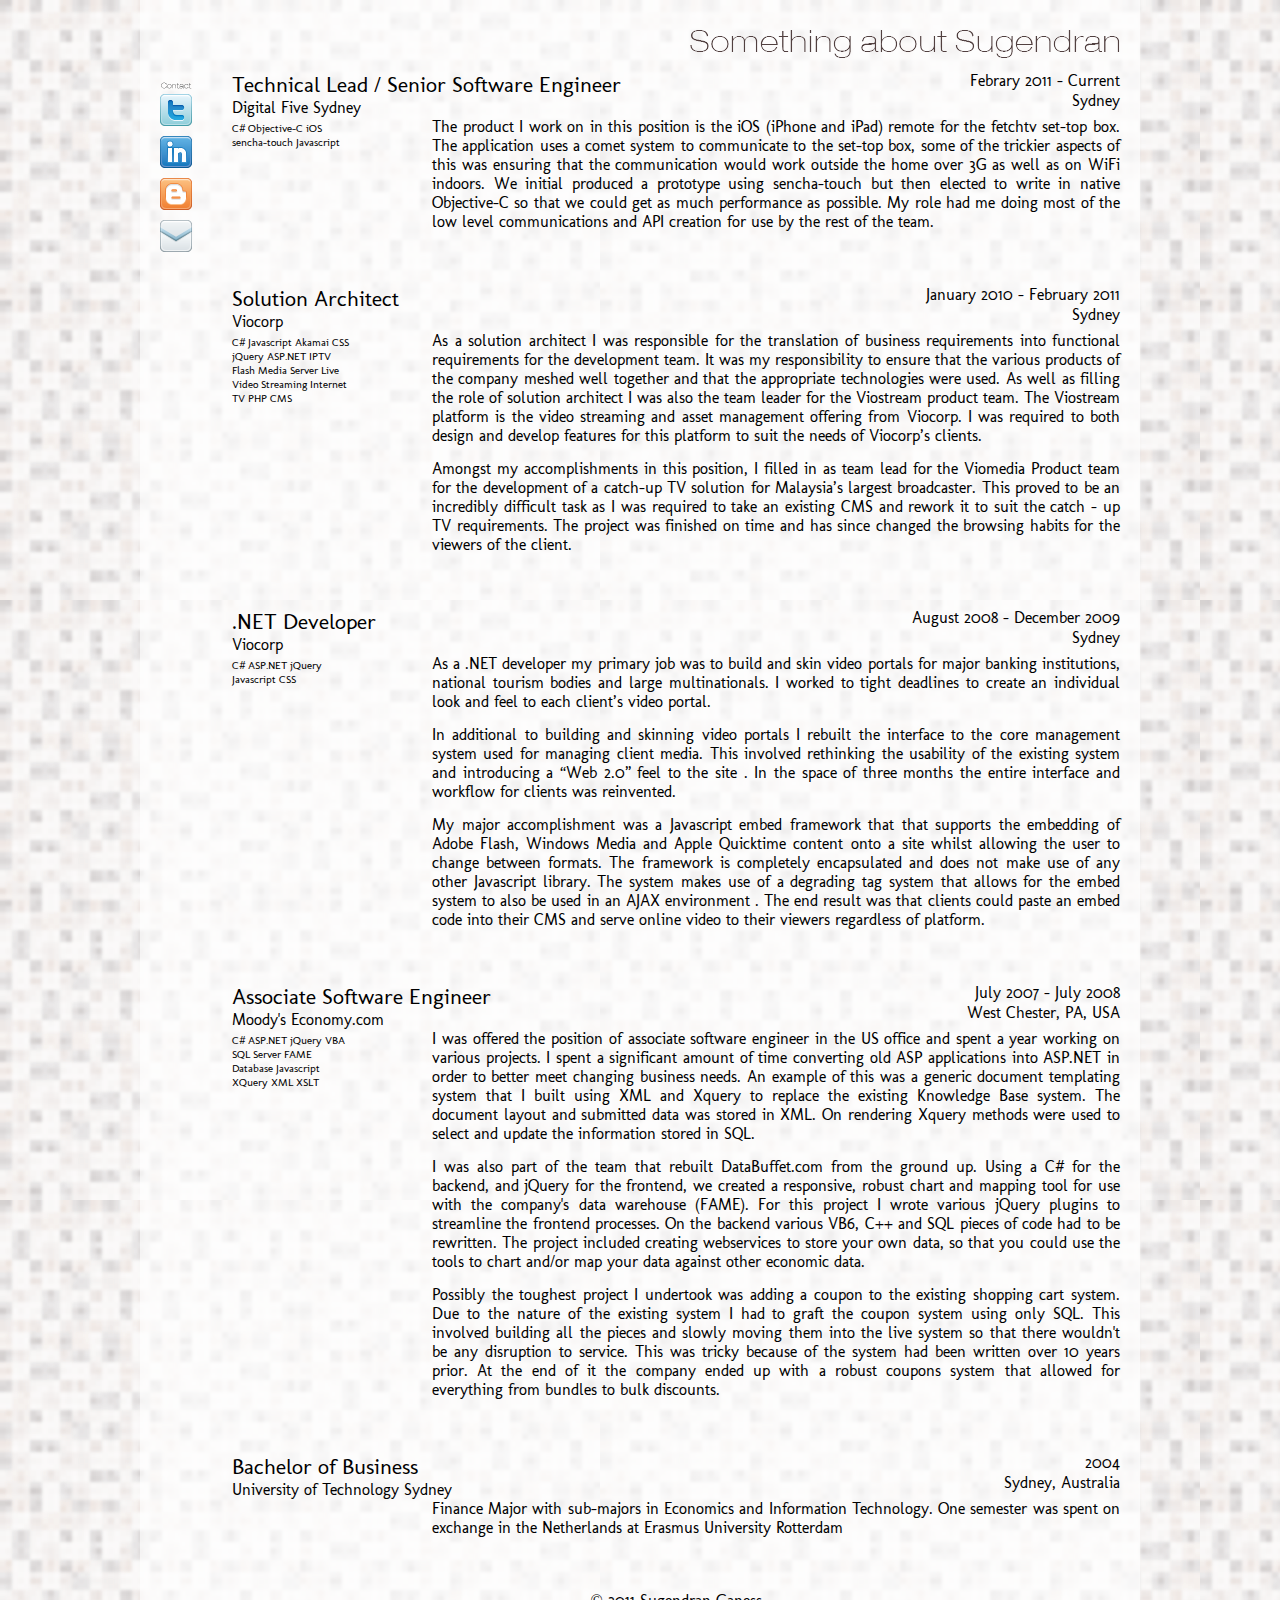
==== resume/index.html @ 3e5271db "asdsa" ====
<!DOCTYPE html><html lang="en"><head><title>The resume of Sugendran Ganess</title><meta name="description" content="The resume of Sugendran Ganess"><link rel="stylesheet" type="text/css" href="http://fonts.googleapis.com/css?family=Molengo"><link rel="stylesheet" href="styles/site.css"><link rel="shortcut icon" type="image/x-icon" href="favicon.ico"><script type="text/javascript">var _gaq = _gaq || []; _gaq.push(['_setAccount', 'UA-943980-5']); _gaq.push(['_trackPageview']); (function () { var ga = document.createElement('script'); ga.type = 'text/javascript'; ga.async = true; ga.src = ('https:' == document.location.protocol ? 'https://ssl' : 'http://www') + '.google-analytics.com/ga.js'; var s = document.getElementsByTagName('script')[0]; s.parentNode.insertBefore(ga, s);})();
</script></head><body><div id="container"><div id="header"><h1><span>The resume of Sugendran Ganess</span></h1></div><div id="menu"><a href="http://twitter.com/sugendran" title="Follow Sugendran on Twitter" class="twitter"><span>Follow Sugendran on Twitter</span></a><a href="http://au.linkedin.com/in/sugendran" title="Sugendran on LinkedIn" class="linkedin"><span>Sugendran on LinkedIn</span></a><a href="http://www.abandonedexpression.com" title="Read Sugendran's Blog" class="blog"><span>Read Sugendran's Blog</span></a><a href="mailto://sugendran@sugendran.net" title="Email Sugendran" class="email"><span>Email Sugendran</span></a></div><div id="main"><div id="content"><div class="resume"><div class="job"><dl><dt class="title">Title</dt><dd class="title">Technical Lead / Senior Software Engineer</dd><dt class="date">Date</dt><dd class="date">Febrary 2011 - Current</dd><dt class="company">Company</dt><dd class="companyx">Digital Five Sydney</dd><dt class="location">Location</dt><dd class="location">Sydney</dd><dt class="description">Description</dt><dd class="description"><p>The product I work on in this position is the iOS (iPhone and iPad) remote for the fetchtv set-top box. The application uses a comet system to communicate to the set-top box, some of the trickier aspects of this was ensuring that the communication would work outside the home over 3G as well as on WiFi indoors. We initial produced a prototype using sencha-touch but then elected to write in native Objective-C so that we could get as much performance as possible. My role had me doing most of the low level communications and API creation for use by the rest of the team.</p></dd><dt class="keywords">Keywords</dt><dd class="keywords"><span class="keywords">C#  </span><span class="keywords">Objective-C  </span><span class="keywords">iOS  </span><span class="keywords">sencha-touch  </span><span class="keywords">Javascript  </span></dd></dl></div><div class="job"><dl><dt class="title">Title</dt><dd class="title">Solution Architect</dd><dt class="date">Date</dt><dd class="date">January 2010 - February 2011</dd><dt class="company">Company</dt><dd class="companyx">Viocorp</dd><dt class="location">Location</dt><dd class="location">Sydney</dd><dt class="description">Description</dt><dd class="description"><p>As a solution architect I was responsible for the translation of business requirements into functional requirements for the development team. It was my responsibility to ensure that the various products of the company meshed well together and that the appropriate technologies were used. As well as filling the role of solution architect I was also the team leader for the Viostream product team. The Viostream platform is the video streaming and asset management offering from Viocorp. I was required to both design and develop features for this platform to suit the needs of Viocorp’s clients.</p><p>Amongst my accomplishments in this position, I filled in as team lead for the Viomedia Product team for the development of a catch-up TV solution for Malaysia’s largest broadcaster. This proved to be an incredibly difficult task as I was required to take an existing CMS and rework it to suit the catch - up TV requirements. The project was finished on time and has since changed the browsing habits for the viewers of the client.</p></dd><dt class="keywords">Keywords</dt><dd class="keywords"><span class="keywords">C#  </span><span class="keywords">Javascript  </span><span class="keywords">Akamai  </span><span class="keywords">CSS  </span><span class="keywords">jQuery  </span><span class="keywords">ASP.NET  </span><span class="keywords">IPTV  </span><span class="keywords">Flash Media Server  </span><span class="keywords">Live Video Streaming  </span><span class="keywords">Internet TV  </span><span class="keywords">PHP  </span><span class="keywords">CMS  </span></dd></dl></div><div class="job"><dl><dt class="title">Title</dt><dd class="title">.NET Developer</dd><dt class="date">Date</dt><dd class="date">August 2008 - December 2009</dd><dt class="company">Company</dt><dd class="companyx">Viocorp</dd><dt class="location">Location</dt><dd class="location">Sydney</dd><dt class="description">Description</dt><dd class="description"><p>As a .NET developer my primary job was to build and skin video portals for major banking institutions, national tourism bodies and large multinationals. I worked to tight deadlines to create an individual look and feel to each client’s video portal.</p><p>In additional to building and skinning video portals I rebuilt the interface to the core management system used for managing client media. This involved rethinking the usability of the existing system and introducing a “Web 2.0” feel to the site . In the space of three months the entire interface and workflow for clients was reinvented.</p><p>My major accomplishment was a Javascript embed framework that that supports the embedding of Adobe Flash, Windows Media and Apple Quicktime content onto a site whilst allowing the user to change between formats. The framework is completely encapsulated and does not make use of any other Javascript library. The system makes use of a degrading tag system that allows for the embed system to also be used in an AJAX environment . The end result was that clients could paste an embed code into their CMS and serve online video to their viewers regardless of platform.</p></dd><dt class="keywords">Keywords</dt><dd class="keywords"><span class="keywords">C#  </span><span class="keywords">ASP.NET  </span><span class="keywords">jQuery  </span><span class="keywords">Javascript  </span><span class="keywords">CSS  </span></dd></dl></div><div class="job"><dl><dt class="title">Title</dt><dd class="title">Associate Software Engineer</dd><dt class="date">Date</dt><dd class="date">July 2007 - July 2008</dd><dt class="company">Company</dt><dd class="companyx">Moody's Economy.com</dd><dt class="location">Location</dt><dd class="location">West Chester, PA, USA</dd><dt class="description">Description</dt><dd class="description"><p>I was offered the position of associate software engineer in the US office and spent a year working on various projects. I spent a significant amount of time converting old ASP applications into ASP.NET in order to better meet changing business needs. An example of this was a generic document templating system that I built using XML and Xquery to replace the existing Knowledge Base system. The document layout and submitted data was stored in XML. On rendering Xquery methods were used to select and update the information stored in SQL.</p><p>I was also part of the team that rebuilt DataBuffet.com from the ground up. Using a C# for the backend, and jQuery for the frontend, we created a responsive, robust chart and mapping tool for use with the company's data warehouse (FAME). For this project I wrote various jQuery plugins to streamline the frontend processes. On the backend various VB6, C++ and SQL pieces of code had to be rewritten. The project included creating webservices to store your own data, so that you could use the tools to chart and/or map your data against other economic data.</p><p>Possibly the toughest project I undertook was adding a coupon to the existing shopping cart system. Due to the nature of the existing system I had to graft the coupon system using only SQL. This involved building all the pieces and slowly moving them into the live system so that there wouldn't be any disruption to service. This was tricky because of the system had been written over 10 years prior. At the end of it the company ended up with a robust coupons system that allowed for everything from bundles to bulk discounts.</p></dd><dt class="keywords">Keywords</dt><dd class="keywords"><span class="keywords">C#  </span><span class="keywords">ASP.NET  </span><span class="keywords">jQuery  </span><span class="keywords">VBA  </span><span class="keywords">SQL Server  </span><span class="keywords">FAME Database  </span><span class="keywords">Javascript  </span><span class="keywords">XQuery  </span><span class="keywords">XML  </span><span class="keywords">XSLT  </span></dd></dl></div><div class="education"><dl><dt class="title">Title</dt><dd class="title">Bachelor of Business</dd><dt class="date">Date</dt><dd class="date">2004</dd><dt class="company">University</dt><dd class="company">University of Technology Sydney</dd><dt class="location">Location</dt><dd class="location">Sydney, Australia</dd><dt class="description">Description</dt><dd class="description"><p>Finance Major with sub-majors in Economics and Information Technology. One semester was spent on exchange in the Netherlands at Erasmus University Rotterdam</p></dd></dl></div></div></div><div id="footer">&copy; 2011 Sugendran Ganess</div></div></div></body></html>
---- resume/styles/site.css ----
﻿html{color:#000;background:#FFF;}body,div,dl,dt,dd,ul,ol,li,h1,h2,h3,h4,h5,h6,pre,code,form,fieldset,legend,input,textarea,p,blockquote,th,td{margin:0;padding:0;}table{border-collapse:collapse;border-spacing:0;}fieldset,img{border:0;}address,caption,cite,code,dfn,em,strong,th,var{font-style:normal;font-weight:normal;}li{list-style:none;}caption,th{text-align:left;}h1,h2,h3,h4,h5,h6{font-size:100%;font-weight:normal;}q:before,q:after{content:'';}abbr,acronym{border:0;font-variant:normal;}sup{vertical-align:text-top;}sub{vertical-align:text-bottom;}input,textarea,select{font-family:inherit;font-size:inherit;font-weight:inherit;}input,textarea,select{*font-size:100%;}legend{color:#000;}
html,body
{
    padding:0px;
    margin:0px;
}
body
{
    background: #000 url(../images/dark-tile.gif) repeat 0 0;
    font-family: 'Molengo', san-serif;
}

.clearfix:after {
  content: ".";
  clear: both;
  height: 0;
  visibility: hidden;
  display: block;
}
.clearfix {
  display: inline-block; /* Fixes IE/Mac */
}
/* Hides from IE-mac \*/
* html .clearfix {height: 1%;}
.clearfix {display: block;}
/* End hide from IE-mac */


#container
{
    width: 960px;
    padding: 0px 20px;
    margin: 0px auto;
    background: transparent url(../images/almost-white.png) repeat 0 0;
}
#menu
{
    background: transparent url(../images/contact-header.png) no-repeat 50% 0px;
    padding-top: 16px;
    position: absolute;
    top: 78px;
}
#menu a
{
    display: block;
    width: 32px;
    height: 32px;
    margin-bottom: 10px;
}
#menu a span
{
    display: none;
}
#menu a.twitter
{
    background: transparent url(../images/twitter.png) no-repeat 50% 50%;
}
#menu a.linkedin
{
    background: transparent url(../images/linkedin.png) no-repeat 50% 50%;
}
#menu a.blog
{
    background: transparent url(../images/blogger.png) no-repeat 50% 50%;
}
#menu a.email
{
    background: transparent url(../images/email.png) no-repeat 50% 50%;    
}
#header
{
    padding-top: 30px;
    height: 28px;
    padding-bottom: 13px;
}
#header h1
{
    background: transparent url(../images/header.png) 50% 50%;
    width: 430px;
    height: 28px;
    float:right;
}
#header h1 span
{
    display: none;
}
#main
{
    padding-left: 72px;
}
#footer
{
    text-align: center;
}
a.menu-about span, a.menu-projects span, a.menu-contact span
{
    display: none;
}
h1  
{
    font-family: 'Yanone Kaffeesatz', arial, serif; 
    font-size: 2em;
}
h2  
{
    font-size: 1.6em;
}
h3 
{
    font-size: 1.3em;
    text-align: right;
    padding-bottom: 0.4em;
    padding-top: 0.6em;
}
p
{
    padding-bottom: 14px;
}
div.job, div.education
{
    position: relative;
    clear: left;
    padding-bottom: 40px;
}
dt.title, dt.date, dt.company, dt.location, dt.description, dt.keywords
{
    display: none;
}
dd.title
{
    font-size: 1.4em;
}
dd.description
{
    padding-left: 200px;
    text-align: justify;
}
dd.date
{
    position: absolute;
    right: 0px;
    top: 0px;
}
dd.location
{
    position: absolute;
    right: 0px;
    top: 20px;
}
dd.keywords
{
    font-size: 0.7em;
    width: 120px;
    position:absolute; 
    left: 0px;
    top: 50px;
}
dd.keywords span.keywords:hover
{
    color: Red;
}
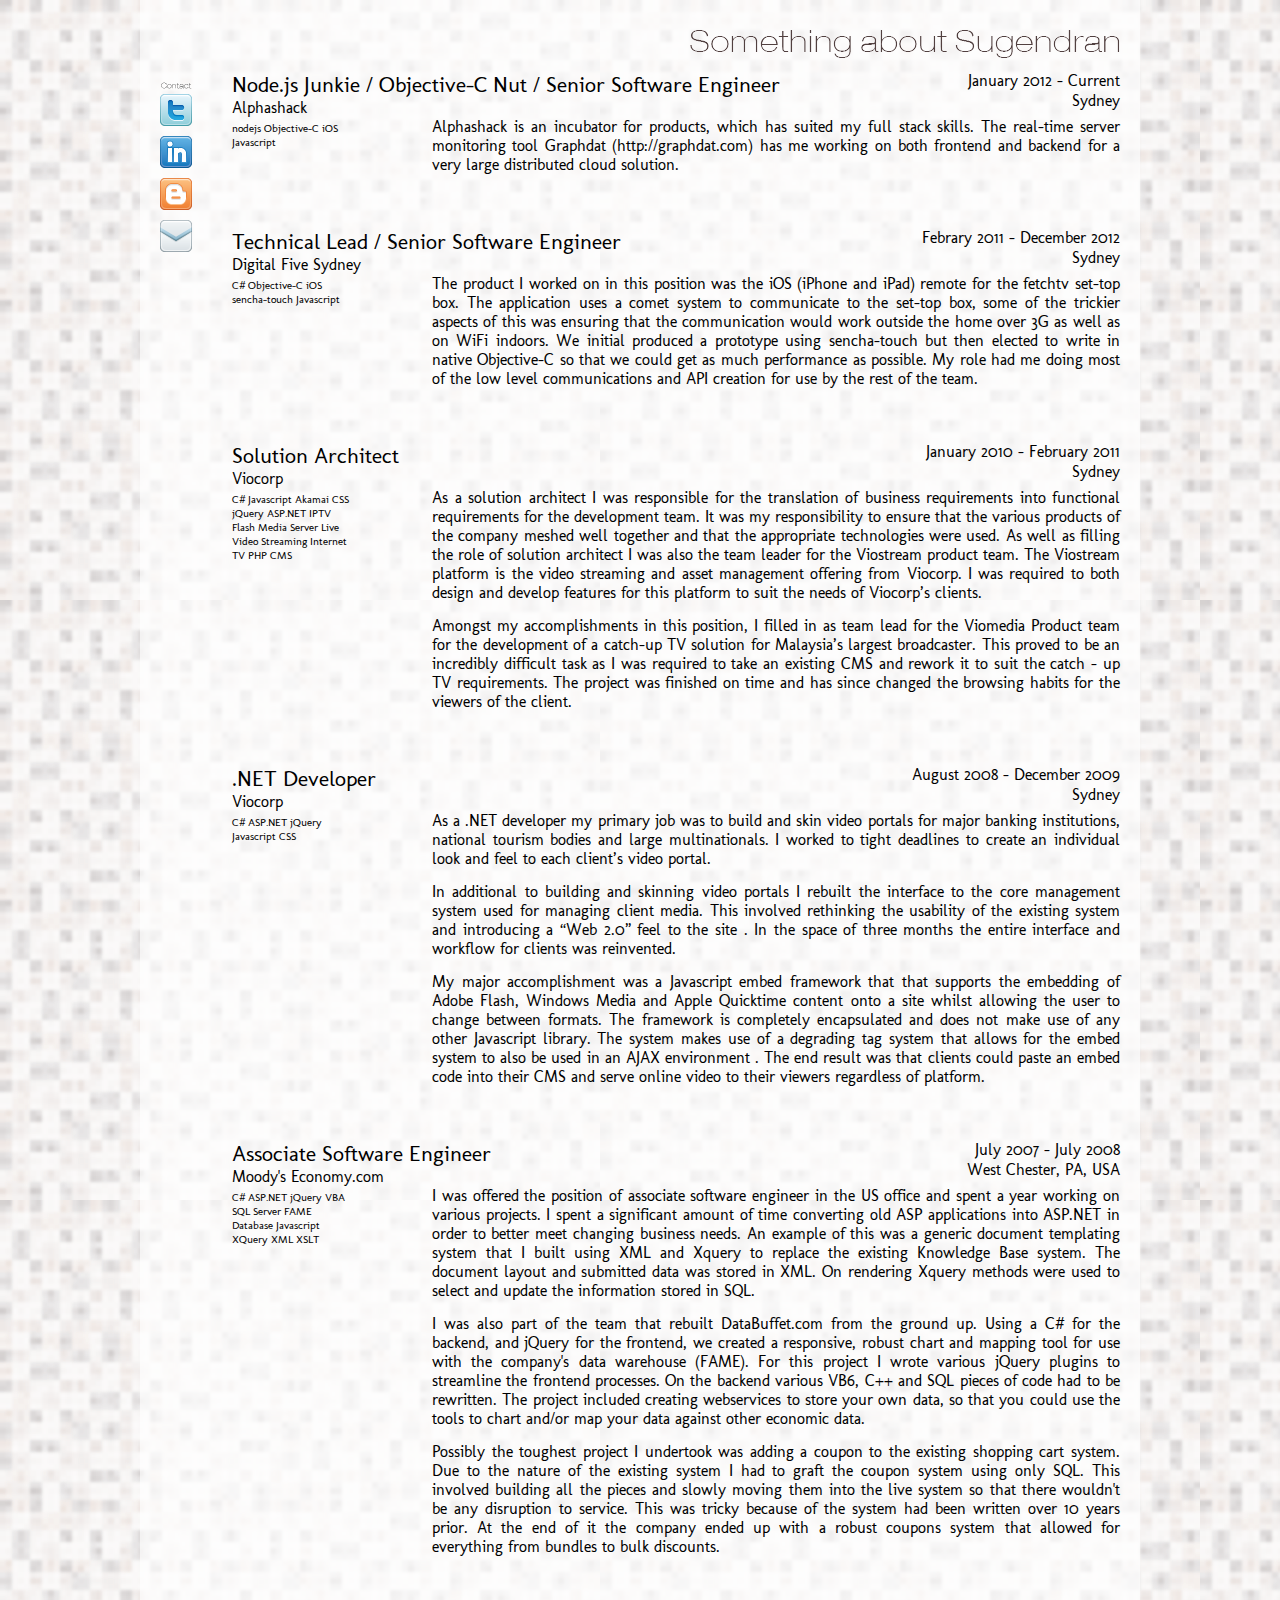
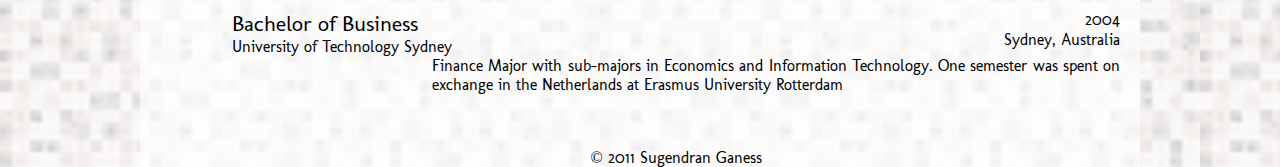
==== commit 757991a2: "reworked website!" ====
--- a/resume/index.html
+++ b/resume/index.html
@@ -1,2 +1,480 @@
-<!DOCTYPE html><html lang="en"><head><title>The resume of Sugendran Ganess</title><meta name="description" content="The resume of Sugendran Ganess"><link rel="stylesheet" type="text/css" href="http://fonts.googleapis.com/css?family=Molengo"><link rel="stylesheet" href="styles/site.css"><link rel="shortcut icon" type="image/x-icon" href="favicon.ico"><script type="text/javascript">var _gaq = _gaq || []; _gaq.push(['_setAccount', 'UA-943980-5']); _gaq.push(['_trackPageview']); (function () { var ga = document.createElement('script'); ga.type = 'text/javascript'; ga.async = true; ga.src = ('https:' == document.location.protocol ? 'https://ssl' : 'http://www') + '.google-analytics.com/ga.js'; var s = document.getElementsByTagName('script')[0]; s.parentNode.insertBefore(ga, s);})();
-</script></head><body><div id="container"><div id="header"><h1><span>The resume of Sugendran Ganess</span></h1></div><div id="menu"><a href="http://twitter.com/sugendran" title="Follow Sugendran on Twitter" class="twitter"><span>Follow Sugendran on Twitter</span></a><a href="http://au.linkedin.com/in/sugendran" title="Sugendran on LinkedIn" class="linkedin"><span>Sugendran on LinkedIn</span></a><a href="http://www.abandonedexpression.com" title="Read Sugendran's Blog" class="blog"><span>Read Sugendran's Blog</span></a><a href="mailto://sugendran@sugendran.net" title="Email Sugendran" class="email"><span>Email Sugendran</span></a></div><div id="main"><div id="content"><div class="resume"><div class="job"><dl><dt class="title">Title</dt><dd class="title">Technical Lead / Senior Software Engineer</dd><dt class="date">Date</dt><dd class="date">Febrary 2011 - Current</dd><dt class="company">Company</dt><dd class="companyx">Digital Five Sydney</dd><dt class="location">Location</dt><dd class="location">Sydney</dd><dt class="description">Description</dt><dd class="description"><p>The product I work on in this position is the iOS (iPhone and iPad) remote for the fetchtv set-top box. The application uses a comet system to communicate to the set-top box, some of the trickier aspects of this was ensuring that the communication would work outside the home over 3G as well as on WiFi indoors. We initial produced a prototype using sencha-touch but then elected to write in native Objective-C so that we could get as much performance as possible. My role had me doing most of the low level communications and API creation for use by the rest of the team.</p></dd><dt class="keywords">Keywords</dt><dd class="keywords"><span class="keywords">C#  </span><span class="keywords">Objective-C  </span><span class="keywords">iOS  </span><span class="keywords">sencha-touch  </span><span class="keywords">Javascript  </span></dd></dl></div><div class="job"><dl><dt class="title">Title</dt><dd class="title">Solution Architect</dd><dt class="date">Date</dt><dd class="date">January 2010 - February 2011</dd><dt class="company">Company</dt><dd class="companyx">Viocorp</dd><dt class="location">Location</dt><dd class="location">Sydney</dd><dt class="description">Description</dt><dd class="description"><p>As a solution architect I was responsible for the translation of business requirements into functional requirements for the development team. It was my responsibility to ensure that the various products of the company meshed well together and that the appropriate technologies were used. As well as filling the role of solution architect I was also the team leader for the Viostream product team. The Viostream platform is the video streaming and asset management offering from Viocorp. I was required to both design and develop features for this platform to suit the needs of Viocorp’s clients.</p><p>Amongst my accomplishments in this position, I filled in as team lead for the Viomedia Product team for the development of a catch-up TV solution for Malaysia’s largest broadcaster. This proved to be an incredibly difficult task as I was required to take an existing CMS and rework it to suit the catch - up TV requirements. The project was finished on time and has since changed the browsing habits for the viewers of the client.</p></dd><dt class="keywords">Keywords</dt><dd class="keywords"><span class="keywords">C#  </span><span class="keywords">Javascript  </span><span class="keywords">Akamai  </span><span class="keywords">CSS  </span><span class="keywords">jQuery  </span><span class="keywords">ASP.NET  </span><span class="keywords">IPTV  </span><span class="keywords">Flash Media Server  </span><span class="keywords">Live Video Streaming  </span><span class="keywords">Internet TV  </span><span class="keywords">PHP  </span><span class="keywords">CMS  </span></dd></dl></div><div class="job"><dl><dt class="title">Title</dt><dd class="title">.NET Developer</dd><dt class="date">Date</dt><dd class="date">August 2008 - December 2009</dd><dt class="company">Company</dt><dd class="companyx">Viocorp</dd><dt class="location">Location</dt><dd class="location">Sydney</dd><dt class="description">Description</dt><dd class="description"><p>As a .NET developer my primary job was to build and skin video portals for major banking institutions, national tourism bodies and large multinationals. I worked to tight deadlines to create an individual look and feel to each client’s video portal.</p><p>In additional to building and skinning video portals I rebuilt the interface to the core management system used for managing client media. This involved rethinking the usability of the existing system and introducing a “Web 2.0” feel to the site . In the space of three months the entire interface and workflow for clients was reinvented.</p><p>My major accomplishment was a Javascript embed framework that that supports the embedding of Adobe Flash, Windows Media and Apple Quicktime content onto a site whilst allowing the user to change between formats. The framework is completely encapsulated and does not make use of any other Javascript library. The system makes use of a degrading tag system that allows for the embed system to also be used in an AJAX environment . The end result was that clients could paste an embed code into their CMS and serve online video to their viewers regardless of platform.</p></dd><dt class="keywords">Keywords</dt><dd class="keywords"><span class="keywords">C#  </span><span class="keywords">ASP.NET  </span><span class="keywords">jQuery  </span><span class="keywords">Javascript  </span><span class="keywords">CSS  </span></dd></dl></div><div class="job"><dl><dt class="title">Title</dt><dd class="title">Associate Software Engineer</dd><dt class="date">Date</dt><dd class="date">July 2007 - July 2008</dd><dt class="company">Company</dt><dd class="companyx">Moody's Economy.com</dd><dt class="location">Location</dt><dd class="location">West Chester, PA, USA</dd><dt class="description">Description</dt><dd class="description"><p>I was offered the position of associate software engineer in the US office and spent a year working on various projects. I spent a significant amount of time converting old ASP applications into ASP.NET in order to better meet changing business needs. An example of this was a generic document templating system that I built using XML and Xquery to replace the existing Knowledge Base system. The document layout and submitted data was stored in XML. On rendering Xquery methods were used to select and update the information stored in SQL.</p><p>I was also part of the team that rebuilt DataBuffet.com from the ground up. Using a C# for the backend, and jQuery for the frontend, we created a responsive, robust chart and mapping tool for use with the company's data warehouse (FAME). For this project I wrote various jQuery plugins to streamline the frontend processes. On the backend various VB6, C++ and SQL pieces of code had to be rewritten. The project included creating webservices to store your own data, so that you could use the tools to chart and/or map your data against other economic data.</p><p>Possibly the toughest project I undertook was adding a coupon to the existing shopping cart system. Due to the nature of the existing system I had to graft the coupon system using only SQL. This involved building all the pieces and slowly moving them into the live system so that there wouldn't be any disruption to service. This was tricky because of the system had been written over 10 years prior. At the end of it the company ended up with a robust coupons system that allowed for everything from bundles to bulk discounts.</p></dd><dt class="keywords">Keywords</dt><dd class="keywords"><span class="keywords">C#  </span><span class="keywords">ASP.NET  </span><span class="keywords">jQuery  </span><span class="keywords">VBA  </span><span class="keywords">SQL Server  </span><span class="keywords">FAME Database  </span><span class="keywords">Javascript  </span><span class="keywords">XQuery  </span><span class="keywords">XML  </span><span class="keywords">XSLT  </span></dd></dl></div><div class="education"><dl><dt class="title">Title</dt><dd class="title">Bachelor of Business</dd><dt class="date">Date</dt><dd class="date">2004</dd><dt class="company">University</dt><dd class="company">University of Technology Sydney</dd><dt class="location">Location</dt><dd class="location">Sydney, Australia</dd><dt class="description">Description</dt><dd class="description"><p>Finance Major with sub-majors in Economics and Information Technology. One semester was spent on exchange in the Netherlands at Erasmus University Rotterdam</p></dd></dl></div></div></div><div id="footer">&copy; 2011 Sugendran Ganess</div></div></div></body></html>+<!DOCTYPE html>
+<html lang="en">
+    
+    <head>
+        <title>
+            The resume of Sugendran Ganess
+        </title>
+        <meta name="description" content="The resume of Sugendran Ganess">
+        <link rel="stylesheet" type="text/css" href="http://fonts.googleapis.com/css?family=Molengo">
+        <link rel="stylesheet" href="styles/site.css">
+        <link rel="shortcut icon" type="image/x-icon" href="favicon.ico">
+        <script type="text/javascript">
+        var _gaq = _gaq || [];
+_gaq.push(['_setAccount', 'UA-943980-5']);
+_gaq.push(['_trackPageview']);
+(function() {
+    var ga = document.createElement('script');
+    ga.type = 'text/javascript';
+    ga.async = true;
+    ga.src = ('https:' == document.location.protocol ? 'https://ssl' : 'http://www') + '.google-analytics.com/ga.js';
+    var s = document.getElementsByTagName('script')[0];
+    s.parentNode.insertBefore(ga, s);
+})();
+        </script>
+    </head>
+    
+    <body>
+        <div id="container">
+            <div id="header">
+                <h1>
+                    <span>
+                        The resume of Sugendran Ganess
+                    </span>
+                </h1>
+            </div>
+            <div id="menu">
+                <a href="http://twitter.com/sugendran" title="Follow Sugendran on Twitter"
+                class="twitter"><span>Follow Sugendran on Twitter</span></a>
+                <a href="http://au.linkedin.com/in/sugendran" title="Sugendran on LinkedIn"
+                class="linkedin"><span>Sugendran on LinkedIn</span></a>
+                <a href="http://www.abandonedexpression.com" title="Read Sugendran's Blog"
+                class="blog"><span>Read Sugendran's Blog</span></a>
+                <a href="mailto://sugendran@sugendran.net" title="Email Sugendran" class="email"><span>Email Sugendran</span></a>
+            </div>
+            <div id="main">
+                <div id="content">
+                    <div class="resume">
+                        <div class="job">
+                            <dl>
+                                <dt class="title">
+                                    Title
+                                </dt>
+                                <dd class="title">
+                                    Node.js Junkie / Objective-C Nut / Senior Software Engineer
+                                </dd>
+                                <dt class="date">
+                                    Date
+                                </dt>
+                                <dd class="date">
+                                    January 2012 - Current
+                                </dd>
+                                <dt class="company">
+                                    Company
+                                </dt>
+                                <dd class="companyx">
+                                    Alphashack
+                                </dd>
+                                <dt class="location">
+                                    Location
+                                </dt>
+                                <dd class="location">
+                                    Sydney
+                                </dd>
+                                <dt class="description">
+                                    Description
+                                </dt>
+                                <dd class="description">
+                                    <p>
+                                        Alphashack is an incubator for products, which has suited my full stack
+                                        skills. The real-time server monitoring tool Graphdat (http://graphdat.com)
+                                        has me working on both frontend and backend for a very large distributed
+                                        cloud solution.
+                                    </p>
+                                </dd>
+                                <dt class="keywords">
+                                    Keywords
+                                </dt>
+                                <dd class="keywords">
+                                    <span class="keywords">
+                                        nodejs
+                                    </span>
+                                    <span class="keywords">
+                                        Objective-C
+                                    </span>
+                                    <span class="keywords">
+                                        iOS
+                                    </span>
+                                    <span class="keywords">
+                                        Javascript
+                                    </span>
+                                </dd>
+                            </dl>
+                        </div>
+                        <div class="job">
+                            <dl>
+                                <dt class="title">
+                                    Title
+                                </dt>
+                                <dd class="title">
+                                    Technical Lead / Senior Software Engineer
+                                </dd>
+                                <dt class="date">
+                                    Date
+                                </dt>
+                                <dd class="date">
+                                    Febrary 2011 - December 2012
+                                </dd>
+                                <dt class="company">
+                                    Company
+                                </dt>
+                                <dd class="companyx">
+                                    Digital Five Sydney
+                                </dd>
+                                <dt class="location">
+                                    Location
+                                </dt>
+                                <dd class="location">
+                                    Sydney
+                                </dd>
+                                <dt class="description">
+                                    Description
+                                </dt>
+                                <dd class="description">
+                                    <p>
+                                        The product I worked on in this position was the iOS (iPhone and iPad)
+                                        remote for the fetchtv set-top box. The application uses a comet system
+                                        to communicate to the set-top box, some of the trickier aspects of this
+                                        was ensuring that the communication would work outside the home over 3G
+                                        as well as on WiFi indoors. We initial produced a prototype using sencha-touch
+                                        but then elected to write in native Objective-C so that we could get as
+                                        much performance as possible. My role had me doing most of the low level
+                                        communications and API creation for use by the rest of the team.
+                                    </p>
+                                </dd>
+                                <dt class="keywords">
+                                    Keywords
+                                </dt>
+                                <dd class="keywords">
+                                    <span class="keywords">
+                                        C#
+                                    </span>
+                                    <span class="keywords">
+                                        Objective-C
+                                    </span>
+                                    <span class="keywords">
+                                        iOS
+                                    </span>
+                                    <span class="keywords">
+                                        sencha-touch
+                                    </span>
+                                    <span class="keywords">
+                                        Javascript
+                                    </span>
+                                </dd>
+                            </dl>
+                        </div>
+                        <div class="job">
+                            <dl>
+                                <dt class="title">
+                                    Title
+                                </dt>
+                                <dd class="title">
+                                    Solution Architect
+                                </dd>
+                                <dt class="date">
+                                    Date
+                                </dt>
+                                <dd class="date">
+                                    January 2010 - February 2011
+                                </dd>
+                                <dt class="company">
+                                    Company
+                                </dt>
+                                <dd class="companyx">
+                                    Viocorp
+                                </dd>
+                                <dt class="location">
+                                    Location
+                                </dt>
+                                <dd class="location">
+                                    Sydney
+                                </dd>
+                                <dt class="description">
+                                    Description
+                                </dt>
+                                <dd class="description">
+                                    <p>
+                                        As a solution architect I was responsible for the translation of business
+                                        requirements into functional requirements for the development team. It
+                                        was my responsibility to ensure that the various products of the company
+                                        meshed well together and that the appropriate technologies were used. As
+                                        well as filling the role of solution architect I was also the team leader
+                                        for the Viostream product team. The Viostream platform is the video streaming
+                                        and asset management offering from Viocorp. I was required to both design
+                                        and develop features for this platform to suit the needs of Viocorp’s clients.
+                                    </p>
+                                    <p>
+                                        Amongst my accomplishments in this position, I filled in as team lead
+                                        for the Viomedia Product team for the development of a catch-up TV solution
+                                        for Malaysia’s largest broadcaster. This proved to be an incredibly difficult
+                                        task as I was required to take an existing CMS and rework it to suit the
+                                        catch - up TV requirements. The project was finished on time and has since
+                                        changed the browsing habits for the viewers of the client.
+                                    </p>
+                                </dd>
+                                <dt class="keywords">
+                                    Keywords
+                                </dt>
+                                <dd class="keywords">
+                                    <span class="keywords">
+                                        C#
+                                    </span>
+                                    <span class="keywords">
+                                        Javascript
+                                    </span>
+                                    <span class="keywords">
+                                        Akamai
+                                    </span>
+                                    <span class="keywords">
+                                        CSS
+                                    </span>
+                                    <span class="keywords">
+                                        jQuery
+                                    </span>
+                                    <span class="keywords">
+                                        ASP.NET
+                                    </span>
+                                    <span class="keywords">
+                                        IPTV
+                                    </span>
+                                    <span class="keywords">
+                                        Flash Media Server
+                                    </span>
+                                    <span class="keywords">
+                                        Live Video Streaming
+                                    </span>
+                                    <span class="keywords">
+                                        Internet TV
+                                    </span>
+                                    <span class="keywords">
+                                        PHP
+                                    </span>
+                                    <span class="keywords">
+                                        CMS
+                                    </span>
+                                </dd>
+                            </dl>
+                        </div>
+                        <div class="job">
+                            <dl>
+                                <dt class="title">
+                                    Title
+                                </dt>
+                                <dd class="title">
+                                    .NET Developer
+                                </dd>
+                                <dt class="date">
+                                    Date
+                                </dt>
+                                <dd class="date">
+                                    August 2008 - December 2009
+                                </dd>
+                                <dt class="company">
+                                    Company
+                                </dt>
+                                <dd class="companyx">
+                                    Viocorp
+                                </dd>
+                                <dt class="location">
+                                    Location
+                                </dt>
+                                <dd class="location">
+                                    Sydney
+                                </dd>
+                                <dt class="description">
+                                    Description
+                                </dt>
+                                <dd class="description">
+                                    <p>
+                                        As a .NET developer my primary job was to build and skin video portals
+                                        for major banking institutions, national tourism bodies and large multinationals.
+                                        I worked to tight deadlines to create an individual look and feel to each
+                                        client’s video portal.
+                                    </p>
+                                    <p>
+                                        In additional to building and skinning video portals I rebuilt the interface
+                                        to the core management system used for managing client media. This involved
+                                        rethinking the usability of the existing system and introducing a “Web
+                                        2.0” feel to the site . In the space of three months the entire interface
+                                        and workflow for clients was reinvented.
+                                    </p>
+                                    <p>
+                                        My major accomplishment was a Javascript embed framework that that supports
+                                        the embedding of Adobe Flash, Windows Media and Apple Quicktime content
+                                        onto a site whilst allowing the user to change between formats. The framework
+                                        is completely encapsulated and does not make use of any other Javascript
+                                        library. The system makes use of a degrading tag system that allows for
+                                        the embed system to also be used in an AJAX environment . The end result
+                                        was that clients could paste an embed code into their CMS and serve online
+                                        video to their viewers regardless of platform.
+                                    </p>
+                                </dd>
+                                <dt class="keywords">
+                                    Keywords
+                                </dt>
+                                <dd class="keywords">
+                                    <span class="keywords">
+                                        C#
+                                    </span>
+                                    <span class="keywords">
+                                        ASP.NET
+                                    </span>
+                                    <span class="keywords">
+                                        jQuery
+                                    </span>
+                                    <span class="keywords">
+                                        Javascript
+                                    </span>
+                                    <span class="keywords">
+                                        CSS
+                                    </span>
+                                </dd>
+                            </dl>
+                        </div>
+                        <div class="job">
+                            <dl>
+                                <dt class="title">
+                                    Title
+                                </dt>
+                                <dd class="title">
+                                    Associate Software Engineer
+                                </dd>
+                                <dt class="date">
+                                    Date
+                                </dt>
+                                <dd class="date">
+                                    July 2007 - July 2008
+                                </dd>
+                                <dt class="company">
+                                    Company
+                                </dt>
+                                <dd class="companyx">
+                                    Moody's Economy.com
+                                </dd>
+                                <dt class="location">
+                                    Location
+                                </dt>
+                                <dd class="location">
+                                    West Chester, PA, USA
+                                </dd>
+                                <dt class="description">
+                                    Description
+                                </dt>
+                                <dd class="description">
+                                    <p>
+                                        I was offered the position of associate software engineer in the US office
+                                        and spent a year working on various projects. I spent a significant amount
+                                        of time converting old ASP applications into ASP.NET in order to better
+                                        meet changing business needs. An example of this was a generic document
+                                        templating system that I built using XML and Xquery to replace the existing
+                                        Knowledge Base system. The document layout and submitted data was stored
+                                        in XML. On rendering Xquery methods were used to select and update the
+                                        information stored in SQL.
+                                    </p>
+                                    <p>
+                                        I was also part of the team that rebuilt DataBuffet.com from the ground
+                                        up. Using a C# for the backend, and jQuery for the frontend, we created
+                                        a responsive, robust chart and mapping tool for use with the company's
+                                        data warehouse (FAME). For this project I wrote various jQuery plugins
+                                        to streamline the frontend processes. On the backend various VB6, C++ and
+                                        SQL pieces of code had to be rewritten. The project included creating webservices
+                                        to store your own data, so that you could use the tools to chart and/or
+                                        map your data against other economic data.
+                                    </p>
+                                    <p>
+                                        Possibly the toughest project I undertook was adding a coupon to the existing
+                                        shopping cart system. Due to the nature of the existing system I had to
+                                        graft the coupon system using only SQL. This involved building all the
+                                        pieces and slowly moving them into the live system so that there wouldn't
+                                        be any disruption to service. This was tricky because of the system had
+                                        been written over 10 years prior. At the end of it the company ended up
+                                        with a robust coupons system that allowed for everything from bundles to
+                                        bulk discounts.
+                                    </p>
+                                </dd>
+                                <dt class="keywords">
+                                    Keywords
+                                </dt>
+                                <dd class="keywords">
+                                    <span class="keywords">
+                                        C#
+                                    </span>
+                                    <span class="keywords">
+                                        ASP.NET
+                                    </span>
+                                    <span class="keywords">
+                                        jQuery
+                                    </span>
+                                    <span class="keywords">
+                                        VBA
+                                    </span>
+                                    <span class="keywords">
+                                        SQL Server
+                                    </span>
+                                    <span class="keywords">
+                                        FAME Database
+                                    </span>
+                                    <span class="keywords">
+                                        Javascript
+                                    </span>
+                                    <span class="keywords">
+                                        XQuery
+                                    </span>
+                                    <span class="keywords">
+                                        XML
+                                    </span>
+                                    <span class="keywords">
+                                        XSLT
+                                    </span>
+                                </dd>
+                            </dl>
+                        </div>
+                        <div class="education">
+                            <dl>
+                                <dt class="title">
+                                    Title
+                                </dt>
+                                <dd class="title">
+                                    Bachelor of Business
+                                </dd>
+                                <dt class="date">
+                                    Date
+                                </dt>
+                                <dd class="date">
+                                    2004
+                                </dd>
+                                <dt class="company">
+                                    University
+                                </dt>
+                                <dd class="company">
+                                    University of Technology Sydney
+                                </dd>
+                                <dt class="location">
+                                    Location
+                                </dt>
+                                <dd class="location">
+                                    Sydney, Australia
+                                </dd>
+                                <dt class="description">
+                                    Description
+                                </dt>
+                                <dd class="description">
+                                    <p>
+                                        Finance Major with sub-majors in Economics and Information Technology.
+                                        One semester was spent on exchange in the Netherlands at Erasmus University
+                                        Rotterdam
+                                    </p>
+                                </dd>
+                            </dl>
+                        </div>
+                    </div>
+                </div>
+                <div id="footer">
+                    &copy; 2011 Sugendran Ganess
+                </div>
+            </div>
+        </div>
+    </body>
+
+</html>